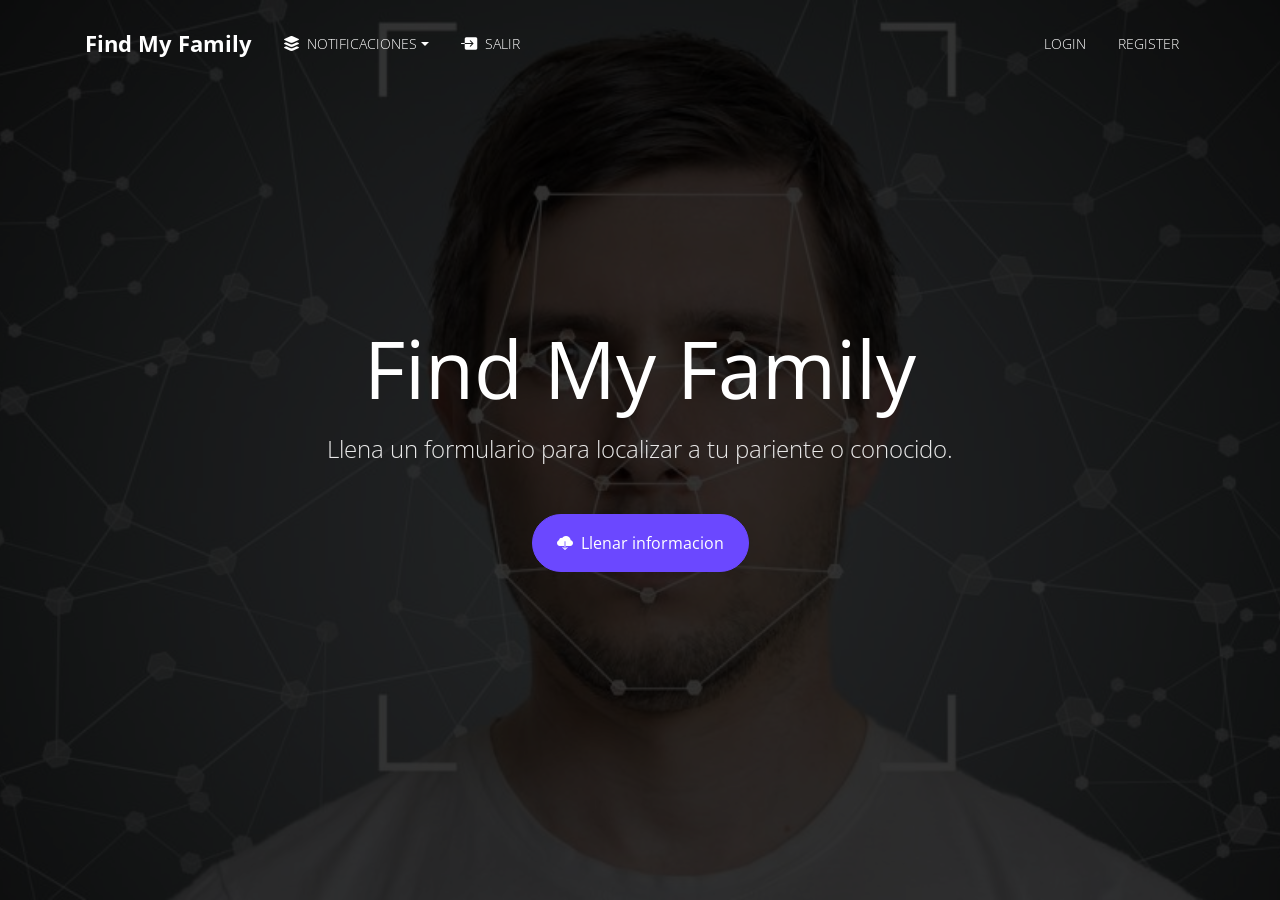
==== index.html @ ea75c6eb "mm" ====
<!DOCTYPE html>
<html lang="en">
  <head>
    <title>FindMYFamily</title>
    <meta charset="utf-8">
    <meta name="viewport" content="width=device-width, initial-scale=1, shrink-to-fit=no">
    
    <link href="https://fonts.googleapis.com/css?family=Open+Sans:300,400,600,700,800&display=swap" rel="stylesheet">

    <link href="https://fonts.googleapis.com/css?family=Prata&display=swap" rel="stylesheet">

    <link rel="stylesheet" href="css/open-iconic-bootstrap.min.css">
    <link rel="stylesheet" href="css/animate.css">
    
    <link rel="stylesheet" href="css/owl.carousel.min.css">
    <link rel="stylesheet" href="css/owl.theme.default.min.css">
    <link rel="stylesheet" href="css/magnific-popup.css">

    <link rel="stylesheet" href="css/aos.css">

    <link rel="stylesheet" href="css/ionicons.min.css">
		
		<link rel="stylesheet" href="css/bootstrap-datetimepicker.min.css">
		<link rel="stylesheet" href="css/nouislider.css">

    
    <link rel="stylesheet" href="css/flaticon.css">
    <link rel="stylesheet" href="css/icomoon.css">
    <link rel="stylesheet" href="css/style.css">
  </head>
  <body>
		
  <div class="main-section">

		<nav class="navbar navbar-expand-lg navbar-dark ftco_navbar bg-dark ftco-navbar-light" id="ftco-navbar">
	    <div class="container">
	      <a class="navbar-brand" href="index.html">Find My Family</a>
	      <button class="navbar-toggler" type="button" data-toggle="collapse" data-target="#ftco-nav" aria-controls="ftco-nav" aria-expanded="false" aria-label="Toggle navigation">
	        <span class="oi oi-menu"></span> Menu
	      </button>
	      <div class="collapse navbar-collapse" id="ftco-nav">
	        <ul class="navbar-nav mr-auto">
	        	<li class="dropdown nav-item">
              <a href="#" class="dropdown-toggle nav-link icon d-flex align-items-center" data-toggle="dropdown">
                <i class="ion-ios-apps mr-2"></i>
                Notificaciones
                <b class="caret"></b>
              </a>
              <div class="dropdown-menu dropdown-menu-left">
                <a href="#" class="dropdown-item"><i class="ion-ios-document mr-2"></i> Notificacion 1 ejm</a>
                <a href="#" class="dropdown-item"><i class="ion-ios-document mr-2"></i>Notificacion 2 ejm</a>
              </div>
            </li>
            <li class="nav-item"><a href="index.html" class="nav-link icon d-flex align-items-center"><i class="ion-ios-exit mr-2"></i>salir</a></li>
	        </ul>
	        <ul class="navbar-nav ml-auto">
	          <li class="nav-item"><a href="login.php" class="nav-link icon d-flex align-items-center"><i ></i>Login</a></li>
	          <li class="nav-item"><a href="register.php" class="nav-link icon d-flex align-items-center"><i ></i>Register</a></li>
	         <!--  <li class="nav-item"><a href="#" class="nav-link icon d-flex align-items-center"><i ></i></a></li> -->
	        </ul>
	      </div>
		  </div>
	  </nav>
	<!-- END nav -->
	

  	<section class="hero-wrap js-fullheight img" style="background-image: url(images/bg_3.jpg);">
  		<div class="overlay"></div>
  		<div class="container">
  			<div class="row description js-fullheight align-items-center justify-content-center">
  				<div class="col-md-8 text-center">
  					<div class="text">
  						<h1>Find My Family</h1>
              <h4 class="mb-5">Llena un formulario para localizar a tu pariente o conocido.</h4>
              <!-- el boton -->
            <!--   <button type="button" onclick="location.href='Agregar.php'" class="btn btn-primary">Llenar informacion</button> -->
  					<p></p><a href="Agregar.php" class="btn btn-primary px-4 py-3"><i class="ion-ios-cloud-download mr-2"></i>Llenar informacion</a></p> 
  					</div>
  				</div>
  			</div>
  		</div>
  	</section>

		
    <!-- - - - - -end- - - - -  -->
		

  </div>

  <!-- loader -->
  <div id="ftco-loader" class="show fullscreen"><svg class="circular" width="48px" height="48px"><circle class="path-bg" cx="24" cy="24" r="22" fill="none" stroke-width="4" stroke="#eeeeee"/><circle class="path" cx="24" cy="24" r="22" fill="none" stroke-width="4" stroke-miterlimit="10" stroke="#F96D00"/></svg></div>


  <script src="js/jquery.min.js"></script>
  <script src="js/jquery-migrate-3.0.1.min.js"></script>
  <script src="js/popper.min.js"></script>
  <script src="js/bootstrap.min.js"></script>
  <script src="js/jquery.easing.1.3.js"></script>
  <script src="js/jquery.waypoints.min.js"></script>
  <script src="js/jquery.stellar.min.js"></script>
  <script src="js/owl.carousel.min.js"></script>
  <script src="js/jquery.magnific-popup.min.js"></script>
  <script src="js/aos.js"></script>

  <script src="js/nouislider.min.js"></script>
  <script src="js/moment-with-locales.min.js"></script>
  <script src="js/bootstrap-datetimepicker.min.js"></script>
  <script src="js/main.js"></script>
    
  </body>
</html>
---- css/nouislider.css ----
/*! nouislider - 14.0.2 - 6/28/2019 */
/* Functional styling;
 * These styles are required for noUiSlider to function.
 * You don't need to change these rules to apply your design.
 */
.noUi-target,
.noUi-target * {
  -webkit-touch-callout: none;
  -webkit-tap-highlight-color: rgba(0, 0, 0, 0);
  -webkit-user-select: none;
  -ms-touch-action: none;
  touch-action: none;
  -ms-user-select: none;
  -moz-user-select: none;
  user-select: none;
  -moz-box-sizing: border-box;
  box-sizing: border-box;
}
.noUi-target {
  position: relative;
  direction: ltr;
}
.noUi-base,
.noUi-connects {
  width: 100%;
  height: 100%;
  position: relative;
  z-index: 1;
}
/* Wrapper for all connect elements.
 */
.noUi-connects {
  overflow: hidden;
  z-index: 0;
}
.noUi-connect,
.noUi-origin {
  will-change: transform;
  position: absolute;
  z-index: 1;
  top: 0;
  left: 0;
  -ms-transform-origin: 0 0;
  -webkit-transform-origin: 0 0;
  -webkit-transform-style: preserve-3d;
  transform-origin: 0 0;
  transform-style: flat;
}
.noUi-connect {
  height: 100%;
  width: 100%;
}
.noUi-origin {
  height: 10%;
  width: 10%;
}
/* Offset direction
 */
html:not([dir="rtl"]) .noUi-horizontal .noUi-origin {
  left: auto;
  right: 0;
}
/* Give origins 0 height/width so they don't interfere with clicking the
 * connect elements.
 */
.noUi-vertical .noUi-origin {
  width: 0;
}
.noUi-horizontal .noUi-origin {
  height: 0;
}
.noUi-handle {
  -webkit-backface-visibility: hidden;
  backface-visibility: hidden;
  position: absolute;
}
.noUi-touch-area {
  height: 100%;
  width: 100%;
}
.noUi-state-tap .noUi-connect,
.noUi-state-tap .noUi-origin {
  -webkit-transition: transform 0.3s;
  transition: transform 0.3s;
}
.noUi-state-drag * {
  cursor: inherit !important;
}
/* Slider size and handle placement;
 */
.noUi-horizontal {
  height: 18px;
}
.noUi-horizontal .noUi-handle {
  width: 34px;
  height: 28px;
  left: -17px;
  top: -6px;
}
.noUi-vertical {
  width: 18px;
}
.noUi-vertical .noUi-handle {
  width: 28px;
  height: 34px;
  left: -6px;
  top: -17px;
}
html:not([dir="rtl"]) .noUi-horizontal .noUi-handle {
  right: -17px;
  left: auto;
}
/* Styling;
 * Giving the connect element a border radius causes issues with using transform: scale
 */
.noUi-target {
  background: #FAFAFA;
  border-radius: 4px;
  border: 1px solid #D3D3D3;
  box-shadow: inset 0 1px 1px #F0F0F0, 0 3px 6px -5px #BBB;
}
.noUi-connects {
  border-radius: 3px;
}
.noUi-connect {
  background: #3FB8AF;
}
/* Handles and cursors;
 */
.noUi-draggable {
  cursor: ew-resize;
}
.noUi-vertical .noUi-draggable {
  cursor: ns-resize;
}
.noUi-handle {
  border: 1px solid #D9D9D9;
  border-radius: 3px;
  background: #FFF;
  cursor: default;
  box-shadow: inset 0 0 1px #FFF, inset 0 1px 7px #EBEBEB, 0 3px 6px -3px #BBB;
}
.noUi-active {
  box-shadow: inset 0 0 1px #FFF, inset 0 1px 7px #DDD, 0 3px 6px -3px #BBB;
}
/* Handle stripes;
 */
.noUi-handle:before,
.noUi-handle:after {
  content: "";
  display: block;
  position: absolute;
  height: 14px;
  width: 1px;
  background: #E8E7E6;
  left: 14px;
  top: 6px;
}
.noUi-handle:after {
  left: 17px;
}
.noUi-vertical .noUi-handle:before,
.noUi-vertical .noUi-handle:after {
  width: 14px;
  height: 1px;
  left: 6px;
  top: 14px;
}
.noUi-vertical .noUi-handle:after {
  top: 17px;
}
/* Disabled state;
 */
[disabled] .noUi-connect {
  background: #B8B8B8;
}
[disabled].noUi-target,
[disabled].noUi-handle,
[disabled] .noUi-handle {
  cursor: not-allowed;
}
/* Base;
 *
 */
.noUi-pips,
.noUi-pips * {
  -moz-box-sizing: border-box;
  box-sizing: border-box;
}
.noUi-pips {
  position: absolute;
  color: #999;
}
/* Values;
 *
 */
.noUi-value {
  position: absolute;
  white-space: nowrap;
  text-align: center;
}
.noUi-value-sub {
  color: #ccc;
  font-size: 10px;
}
/* Markings;
 *
 */
.noUi-marker {
  position: absolute;
  background: #CCC;
}
.noUi-marker-sub {
  background: #AAA;
}
.noUi-marker-large {
  background: #AAA;
}
/* Horizontal layout;
 *
 */
.noUi-pips-horizontal {
  padding: 10px 0;
  height: 80px;
  top: 100%;
  left: 0;
  width: 100%;
}
.noUi-value-horizontal {
  -webkit-transform: translate(-50%, 50%);
  transform: translate(-50%, 50%);
}
.noUi-rtl .noUi-value-horizontal {
  -webkit-transform: translate(50%, 50%);
  transform: translate(50%, 50%);
}
.noUi-marker-horizontal.noUi-marker {
  margin-left: -1px;
  width: 2px;
  height: 5px;
}
.noUi-marker-horizontal.noUi-marker-sub {
  height: 10px;
}
.noUi-marker-horizontal.noUi-marker-large {
  height: 15px;
}
/* Vertical layout;
 *
 */
.noUi-pips-vertical {
  padding: 0 10px;
  height: 100%;
  top: 0;
  left: 100%;
}
.noUi-value-vertical {
  -webkit-transform: translate(0, -50%);
  transform: translate(0, -50%);
  padding-left: 25px;
}
.noUi-rtl .noUi-value-vertical {
  -webkit-transform: translate(0, 50%);
  transform: translate(0, 50%);
}
.noUi-marker-vertical.noUi-marker {
  width: 5px;
  height: 2px;
  margin-top: -1px;
}
.noUi-marker-vertical.noUi-marker-sub {
  width: 10px;
}
.noUi-marker-vertical.noUi-marker-large {
  width: 15px;
}
.noUi-tooltip {
  display: block;
  position: absolute;
  border: 1px solid #D9D9D9;
  border-radius: 3px;
  background: #fff;
  color: #000;
  padding: 5px;
  text-align: center;
  white-space: nowrap;
}
.noUi-horizontal .noUi-tooltip {
  -webkit-transform: translate(-50%, 0);
  transform: translate(-50%, 0);
  left: 50%;
  bottom: 120%;
}
.noUi-vertical .noUi-tooltip {
  -webkit-transform: translate(0, -50%);
  transform: translate(0, -50%);
  top: 50%;
  right: 120%;
}
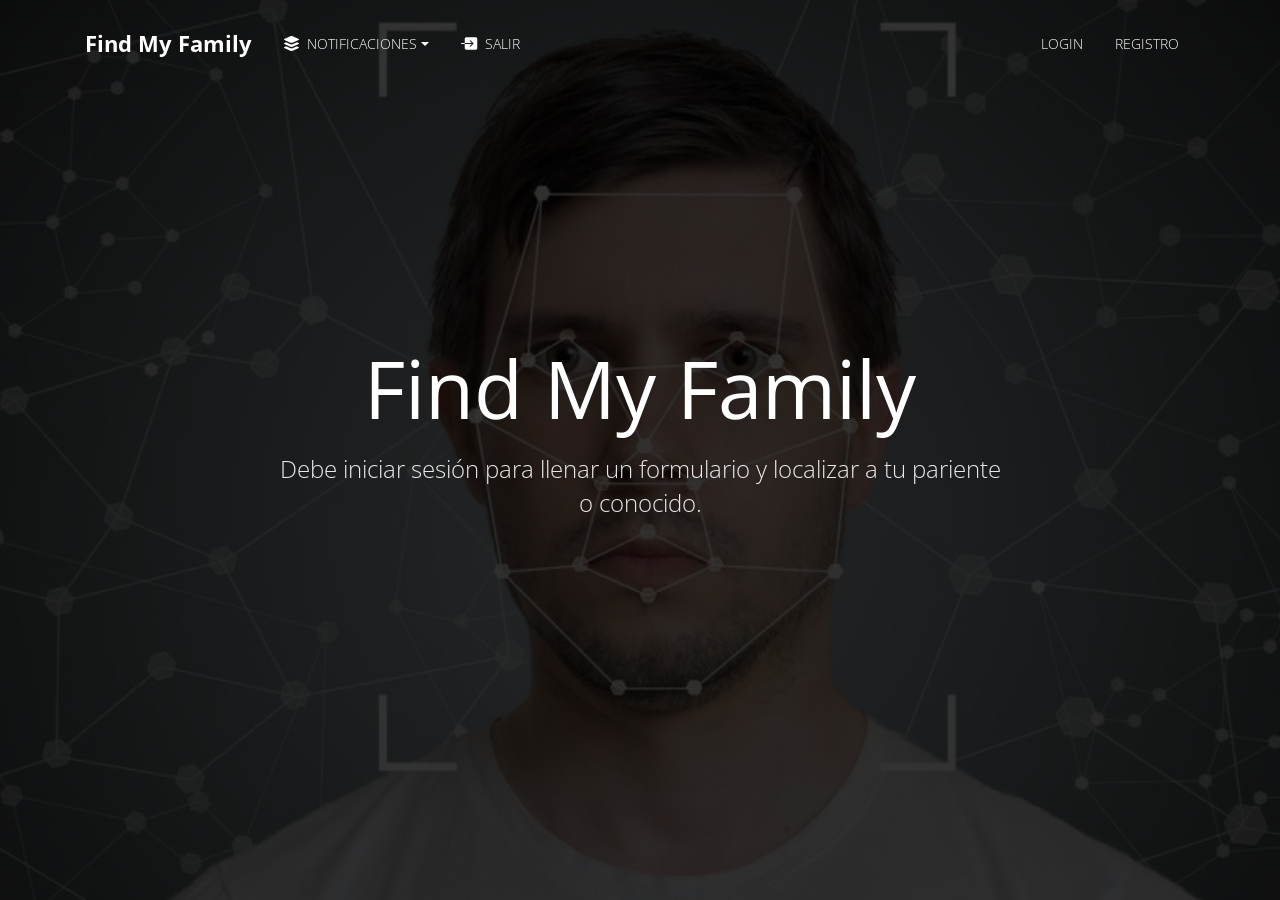
==== commit 1890a790: "f" ====
--- a/index.html
+++ b/index.html
@@ -1,3 +1,6 @@
+
+
+
 <!DOCTYPE html>
 <html lang="en">
   <head>
@@ -29,7 +32,7 @@
     <link rel="stylesheet" href="css/style.css">
   </head>
   <body>
-		
+    
   <div class="main-section">
 
 		<nav class="navbar navbar-expand-lg navbar-dark ftco_navbar bg-dark ftco-navbar-light" id="ftco-navbar">
@@ -51,13 +54,16 @@
                 <a href="#" class="dropdown-item"><i class="ion-ios-document mr-2"></i>Notificacion 2 ejm</a>
               </div>
             </li>
-            <li class="nav-item"><a href="index.html" class="nav-link icon d-flex align-items-center"><i class="ion-ios-exit mr-2"></i>salir</a></li>
-	        </ul>
+            <li class="nav-item"><a href="http://localhost/findMyFamily/" class="nav-link icon d-flex align-items-center"><i class="ion-ios-exit mr-2"></i>salir</a></li>
+          </ul>
+          
 	        <ul class="navbar-nav ml-auto">
 	          <li class="nav-item"><a href="login.php" class="nav-link icon d-flex align-items-center"><i ></i>Login</a></li>
-	          <li class="nav-item"><a href="register.php" class="nav-link icon d-flex align-items-center"><i ></i>Register</a></li>
+	          <li class="nav-item"><a href="register.php" class="nav-link icon d-flex align-items-center"><i ></i>Registro</a></li>
 	         <!--  <li class="nav-item"><a href="#" class="nav-link icon d-flex align-items-center"><i ></i></a></li> -->
-	        </ul>
+          </ul>
+          
+         
 	      </div>
 		  </div>
 	  </nav>
@@ -71,10 +77,9 @@
   				<div class="col-md-8 text-center">
   					<div class="text">
   						<h1>Find My Family</h1>
-              <h4 class="mb-5">Llena un formulario para localizar a tu pariente o conocido.</h4>
+              <h4 class="mb-5">Debe iniciar sesión para llenar un formulario y localizar a tu pariente o conocido.</h4>
               <!-- el boton -->
             <!--   <button type="button" onclick="location.href='Agregar.php'" class="btn btn-primary">Llenar informacion</button> -->
-  					<p></p><a href="Agregar.php" class="btn btn-primary px-4 py-3"><i class="ion-ios-cloud-download mr-2"></i>Llenar informacion</a></p> 
   					</div>
   				</div>
   			</div>
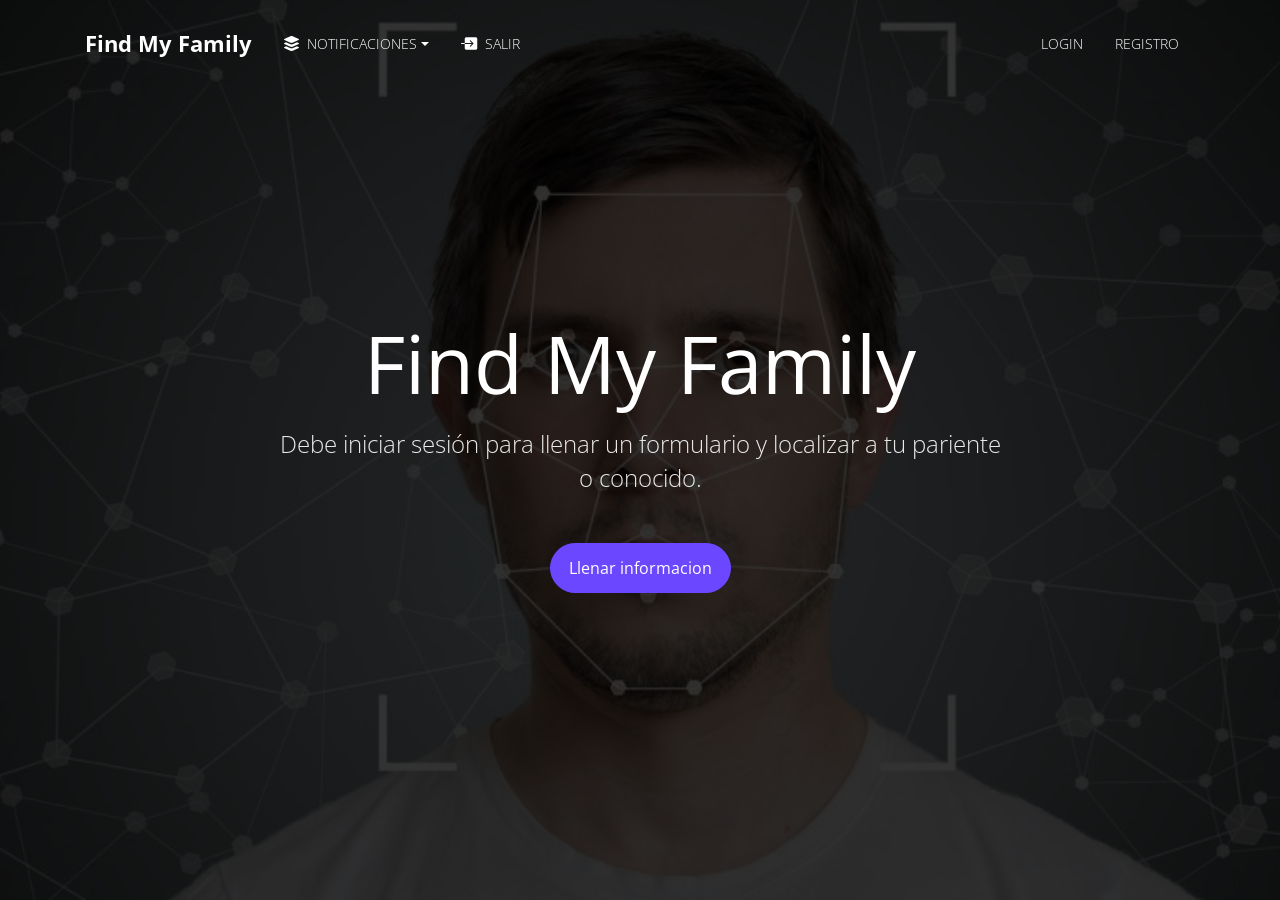
==== commit 7af7cd14: "sa" ====
--- a/index.html
+++ b/index.html
@@ -79,7 +79,7 @@
   						<h1>Find My Family</h1>
               <h4 class="mb-5">Debe iniciar sesión para llenar un formulario y localizar a tu pariente o conocido.</h4>
               <!-- el boton -->
-            <!--   <button type="button" onclick="location.href='Agregar.php'" class="btn btn-primary">Llenar informacion</button> -->
+               <button type="button" onclick="location.href='Agregar.php'" class="btn btn-primary">Llenar informacion</button> 
   					</div>
   				</div>
   			</div>
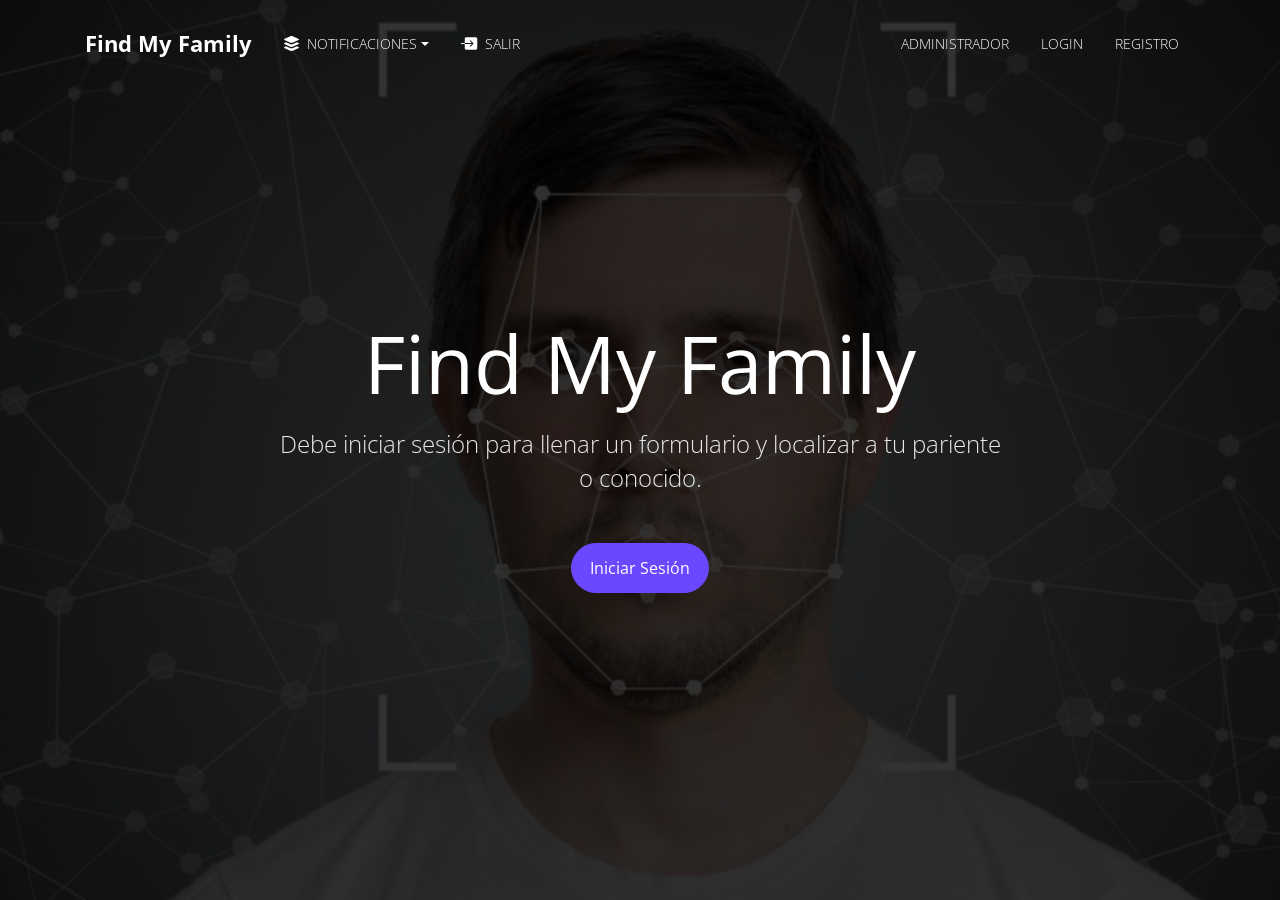
==== commit 3ba6bc6f: "jjj" ====
--- a/index.html
+++ b/index.html
@@ -1,4 +1,3 @@
-
 
 
 <!DOCTYPE html>
@@ -56,10 +55,14 @@
             </li>
             <li class="nav-item"><a href="http://localhost/findMyFamily/" class="nav-link icon d-flex align-items-center"><i class="ion-ios-exit mr-2"></i>salir</a></li>
           </ul>
+            <a href="salir.php"></a>
           
 	        <ul class="navbar-nav ml-auto">
+            <li class="nav-item"><a href="administrador.php" class="nav-link icon d-flex align-items-center"><i ></i>Administrador</a></li>
+
 	          <li class="nav-item"><a href="login.php" class="nav-link icon d-flex align-items-center"><i ></i>Login</a></li>
-	          <li class="nav-item"><a href="register.php" class="nav-link icon d-flex align-items-center"><i ></i>Registro</a></li>
+            <li class="nav-item"><a href="register.php" class="nav-link icon d-flex align-items-center"><i ></i>Registro</a></li>
+
 	         <!--  <li class="nav-item"><a href="#" class="nav-link icon d-flex align-items-center"><i ></i></a></li> -->
           </ul>
           
@@ -79,7 +82,7 @@
   						<h1>Find My Family</h1>
               <h4 class="mb-5">Debe iniciar sesión para llenar un formulario y localizar a tu pariente o conocido.</h4>
               <!-- el boton -->
-               <button type="button" onclick="location.href='Agregar.php'" class="btn btn-primary">Llenar informacion</button> 
+               <button type="button" onclick="location.href='login.php'" class="btn btn-primary">Iniciar Sesión</button> 
   					</div>
   				</div>
   			</div>
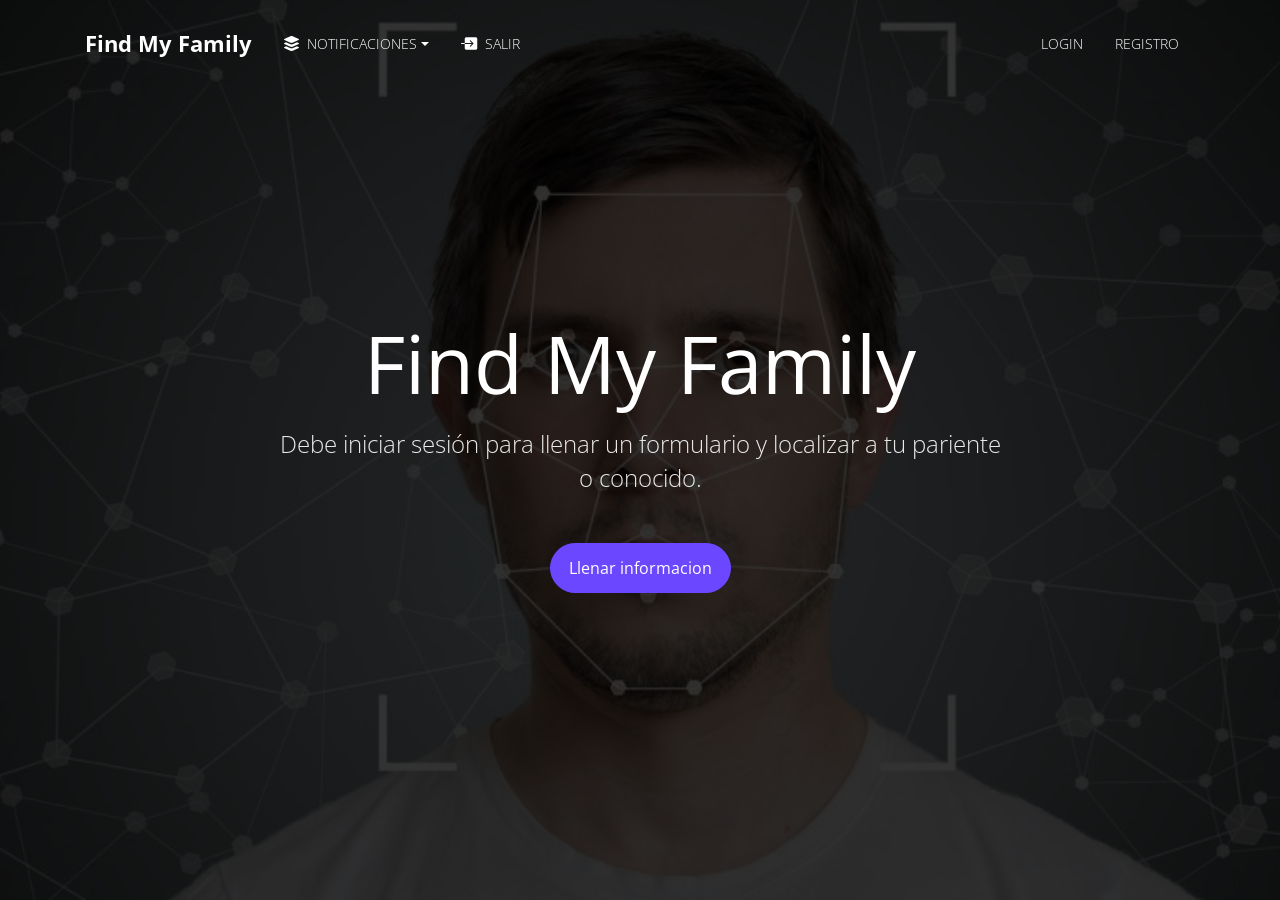
==== commit 35bc3e89: "eo" ====
--- a/index.html
+++ b/index.html
@@ -58,11 +58,8 @@
             <a href="salir.php"></a>
           
 	        <ul class="navbar-nav ml-auto">
-            <li class="nav-item"><a href="administrador.php" class="nav-link icon d-flex align-items-center"><i ></i>Administrador</a></li>
-
 	          <li class="nav-item"><a href="login.php" class="nav-link icon d-flex align-items-center"><i ></i>Login</a></li>
-            <li class="nav-item"><a href="register.php" class="nav-link icon d-flex align-items-center"><i ></i>Registro</a></li>
-
+	          <li class="nav-item"><a href="register.php" class="nav-link icon d-flex align-items-center"><i ></i>Registro</a></li>
 	         <!--  <li class="nav-item"><a href="#" class="nav-link icon d-flex align-items-center"><i ></i></a></li> -->
           </ul>
           
@@ -82,7 +79,7 @@
   						<h1>Find My Family</h1>
               <h4 class="mb-5">Debe iniciar sesión para llenar un formulario y localizar a tu pariente o conocido.</h4>
               <!-- el boton -->
-               <button type="button" onclick="location.href='login.php'" class="btn btn-primary">Iniciar Sesión</button> 
+               <button type="button" onclick="location.href='login.php'" class="btn btn-primary">Llenar informacion</button> 
   					</div>
   				</div>
   			</div>
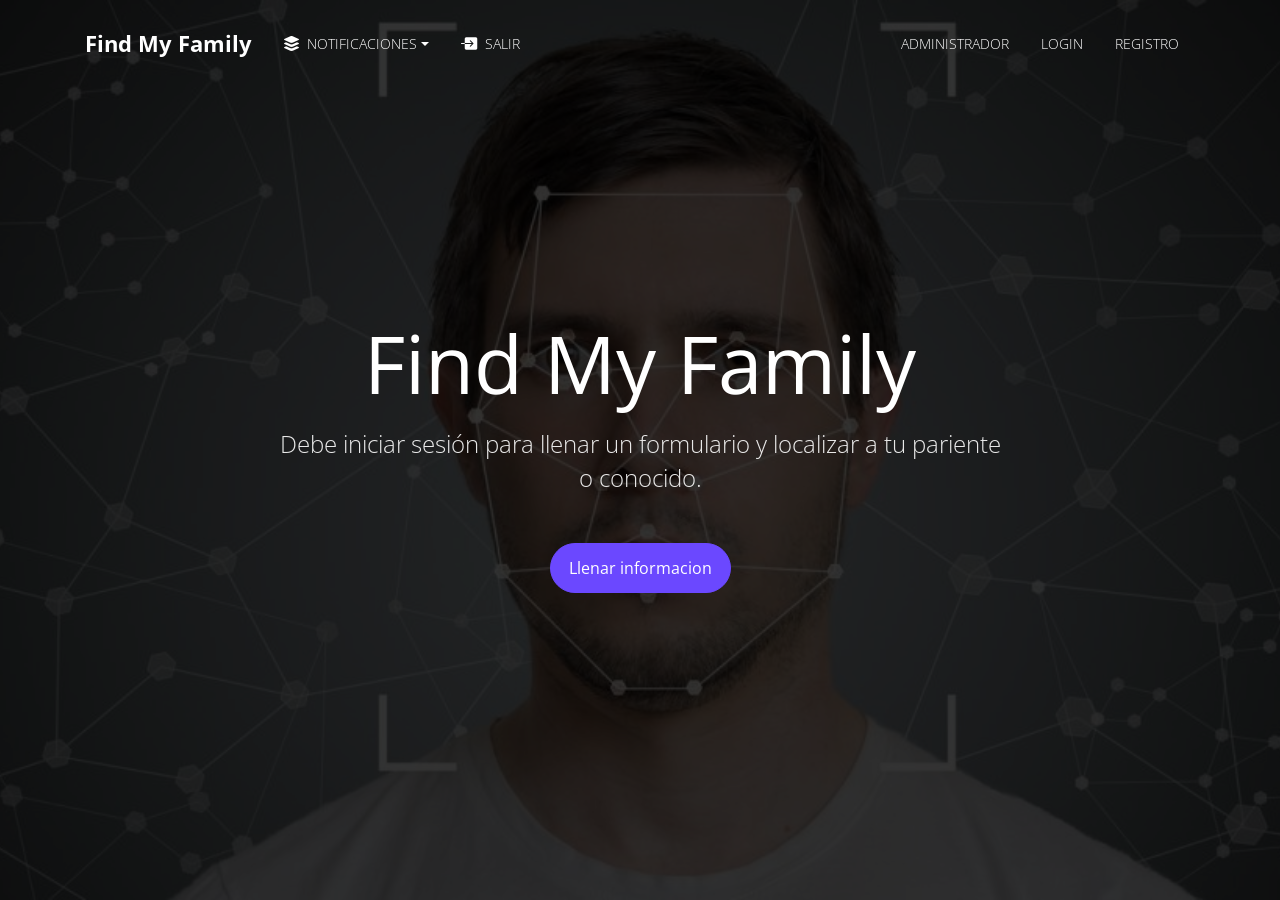
==== commit 5e749443: "Merge branch 'master' of https://github.com/3DWIN13/findMyFamily" ====
--- a/index.html
+++ b/index.html
@@ -58,8 +58,11 @@
             <a href="salir.php"></a>
           
 	        <ul class="navbar-nav ml-auto">
+            <li class="nav-item"><a href="administrador.php" class="nav-link icon d-flex align-items-center"><i ></i>Administrador</a></li>
+
 	          <li class="nav-item"><a href="login.php" class="nav-link icon d-flex align-items-center"><i ></i>Login</a></li>
-	          <li class="nav-item"><a href="register.php" class="nav-link icon d-flex align-items-center"><i ></i>Registro</a></li>
+            <li class="nav-item"><a href="register.php" class="nav-link icon d-flex align-items-center"><i ></i>Registro</a></li>
+
 	         <!--  <li class="nav-item"><a href="#" class="nav-link icon d-flex align-items-center"><i ></i></a></li> -->
           </ul>
           
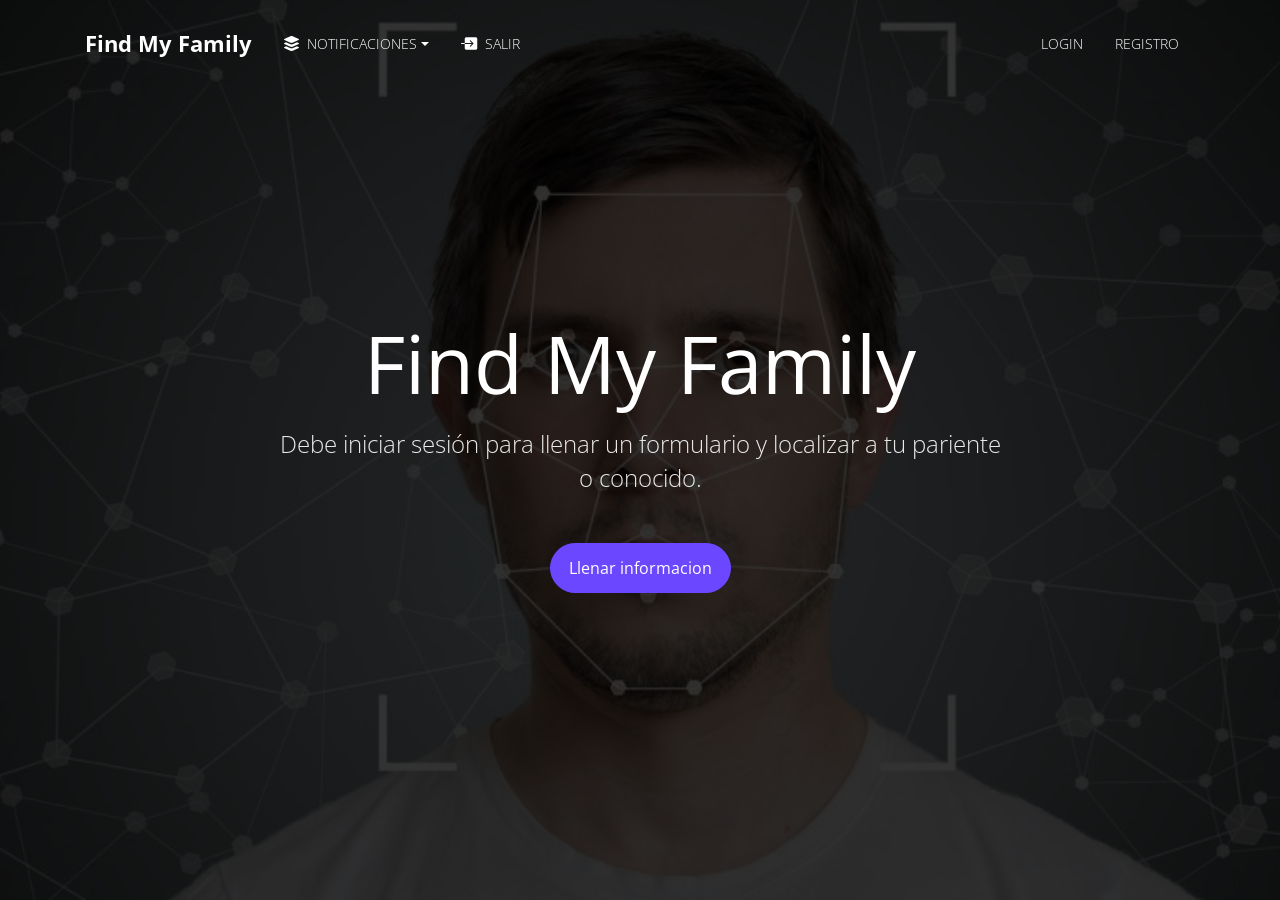
==== commit c80285f2: "weooooooooooo" ====
--- a/index.html
+++ b/index.html
@@ -58,7 +58,6 @@
             <a href="salir.php"></a>
           
 	        <ul class="navbar-nav ml-auto">
-            <li class="nav-item"><a href="administrador.php" class="nav-link icon d-flex align-items-center"><i ></i>Administrador</a></li>
 
 	          <li class="nav-item"><a href="login.php" class="nav-link icon d-flex align-items-center"><i ></i>Login</a></li>
             <li class="nav-item"><a href="register.php" class="nav-link icon d-flex align-items-center"><i ></i>Registro</a></li>
